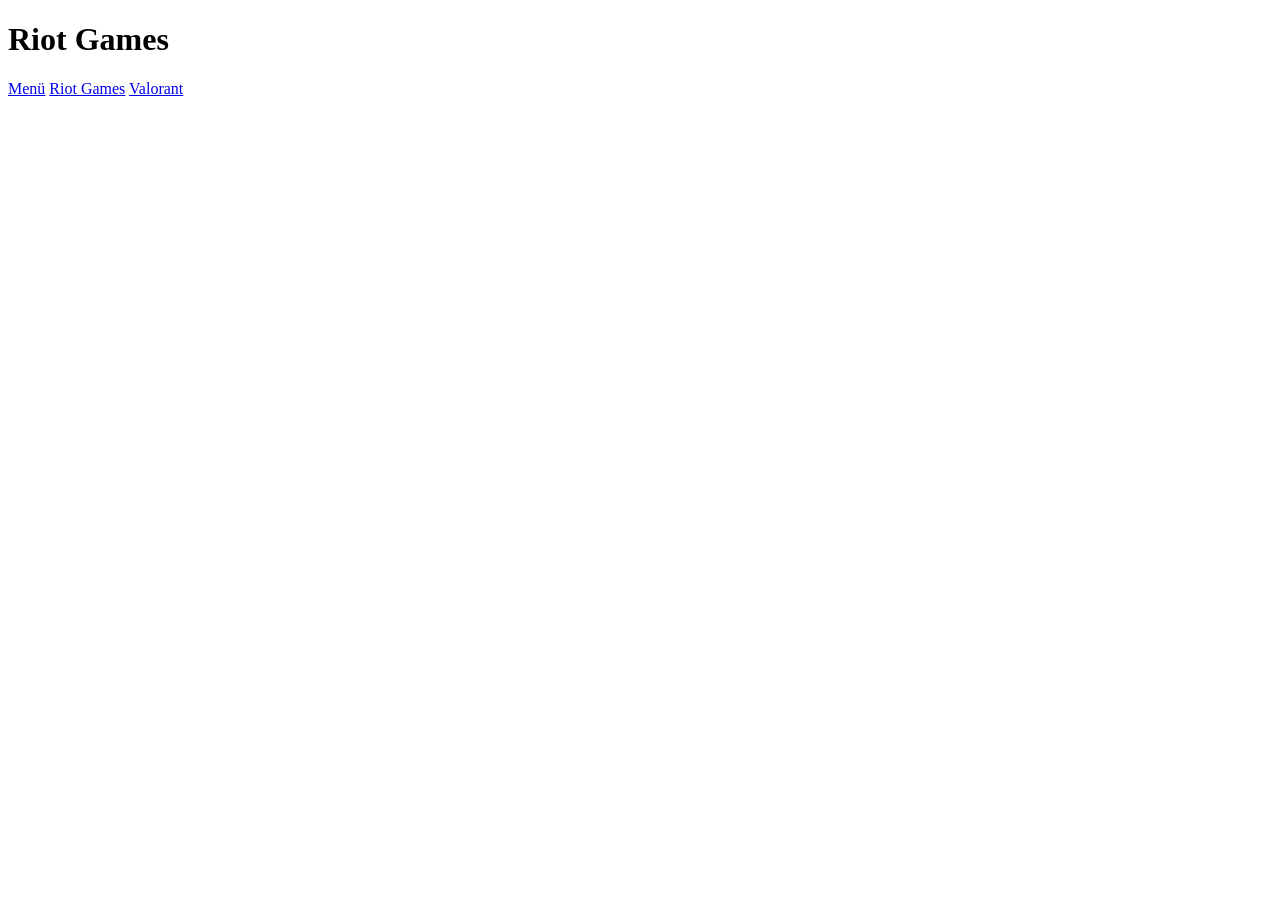
==== lol.html @ 8d5c3a53 "kezdet" ====
<!DOCTYPE html>
<html lang="hu">
<head>
    <meta charset="UTF-8">
    <meta name="viewport" content="width=device-width, initial-scale=1.0">
    <title>Közös munka</title>
</head>
<body>
    <main>
        <header>
            <h1>Riot Games</h1>
        </header>
        <nav>
            <a href="#">Menü</a>
            <a href="index.html">Riot Games</a>
            <a href="#">Valorant</a>
        </nav>
        <aside>
            <img src="" alt="">
        </aside>
        <article>
            <p>

            </p>
        </article>
        <aside>
            <img src="" alt="">
        </aside>
    </main>
</body>
</html>
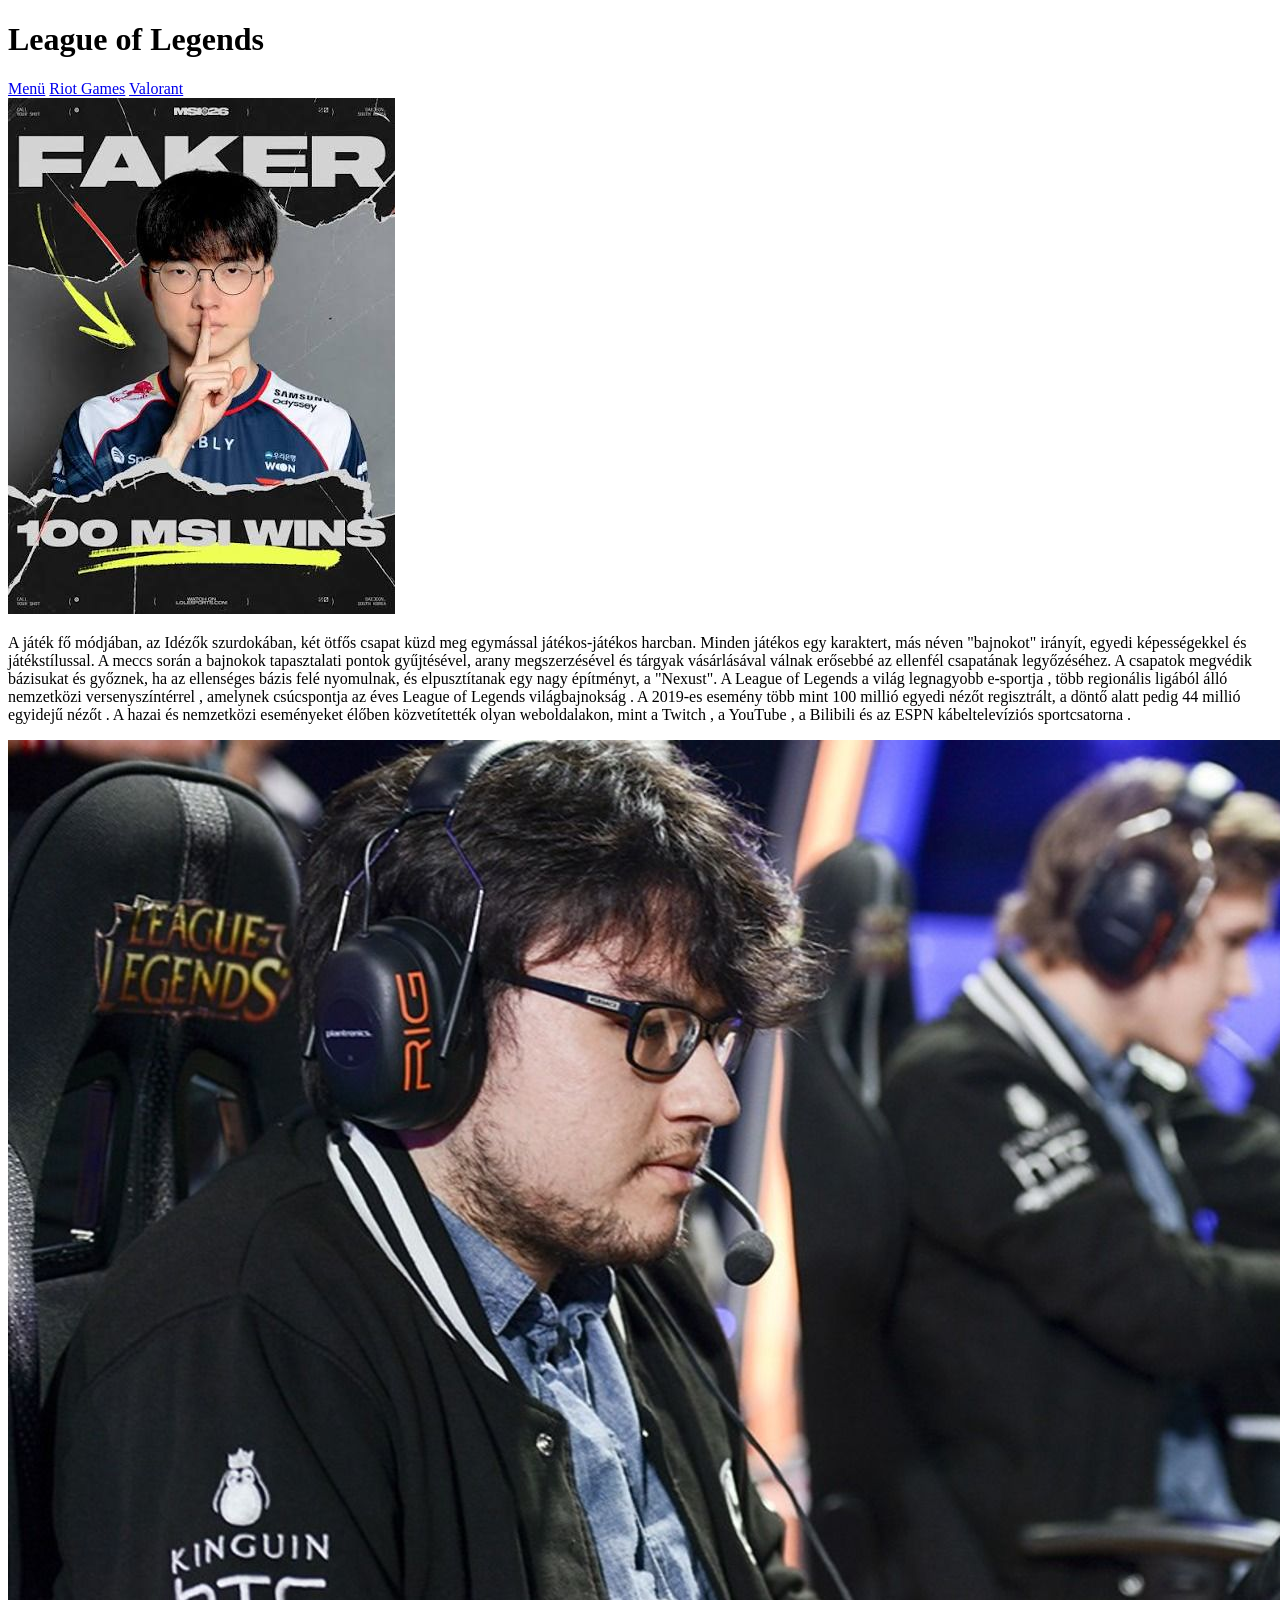
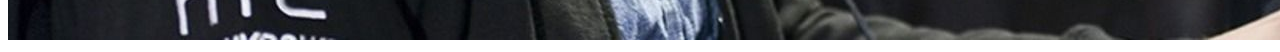
==== commit 22b2a064: "szöveg" ====
--- a/lol.html
+++ b/lol.html
@@ -4,11 +4,12 @@
     <meta charset="UTF-8">
     <meta name="viewport" content="width=device-width, initial-scale=1.0">
     <title>Közös munka</title>
+    <link rel="stylesheet" href="stilus.css">
 </head>
 <body>
     <main>
         <header>
-            <h1>Riot Games</h1>
+            <h1>League of Legends</h1>
         </header>
         <nav>
             <a href="#">Menü</a>
@@ -16,15 +17,15 @@
             <a href="#">Valorant</a>
         </nav>
         <aside>
-            <img src="" alt="">
+            <img src="pic3.jpg" alt="pic3">
         </aside>
         <article>
             <p>
-
+                A játék fő módjában, az Idézők szurdokában, két ötfős csapat küzd meg egymással játékos-játékos harcban. Minden játékos egy karaktert, más néven "bajnokot" irányít, egyedi képességekkel és játékstílussal. A meccs során a bajnokok tapasztalati pontok gyűjtésével, arany megszerzésével és tárgyak vásárlásával válnak erősebbé az ellenfél csapatának legyőzéséhez. A csapatok megvédik bázisukat és győznek, ha az ellenséges bázis felé nyomulnak, és elpusztítanak egy nagy építményt, a "Nexust". A League of Legends a világ legnagyobb e-sportja , több regionális ligából álló nemzetközi versenyszíntérrel , amelynek csúcspontja az éves League of Legends világbajnokság . A 2019-es esemény több mint 100 millió egyedi nézőt regisztrált, a döntő alatt pedig 44 millió egyidejű nézőt . A hazai és nemzetközi eseményeket élőben közvetítették olyan weboldalakon, mint a Twitch , a YouTube , a Bilibili és az ESPN kábeltelevíziós sportcsatorna .
             </p>
         </article>
         <aside>
-            <img src="" alt="">
+            <img src="pic4.jpg" alt="pic4">
         </aside>
     </main>
 </body>
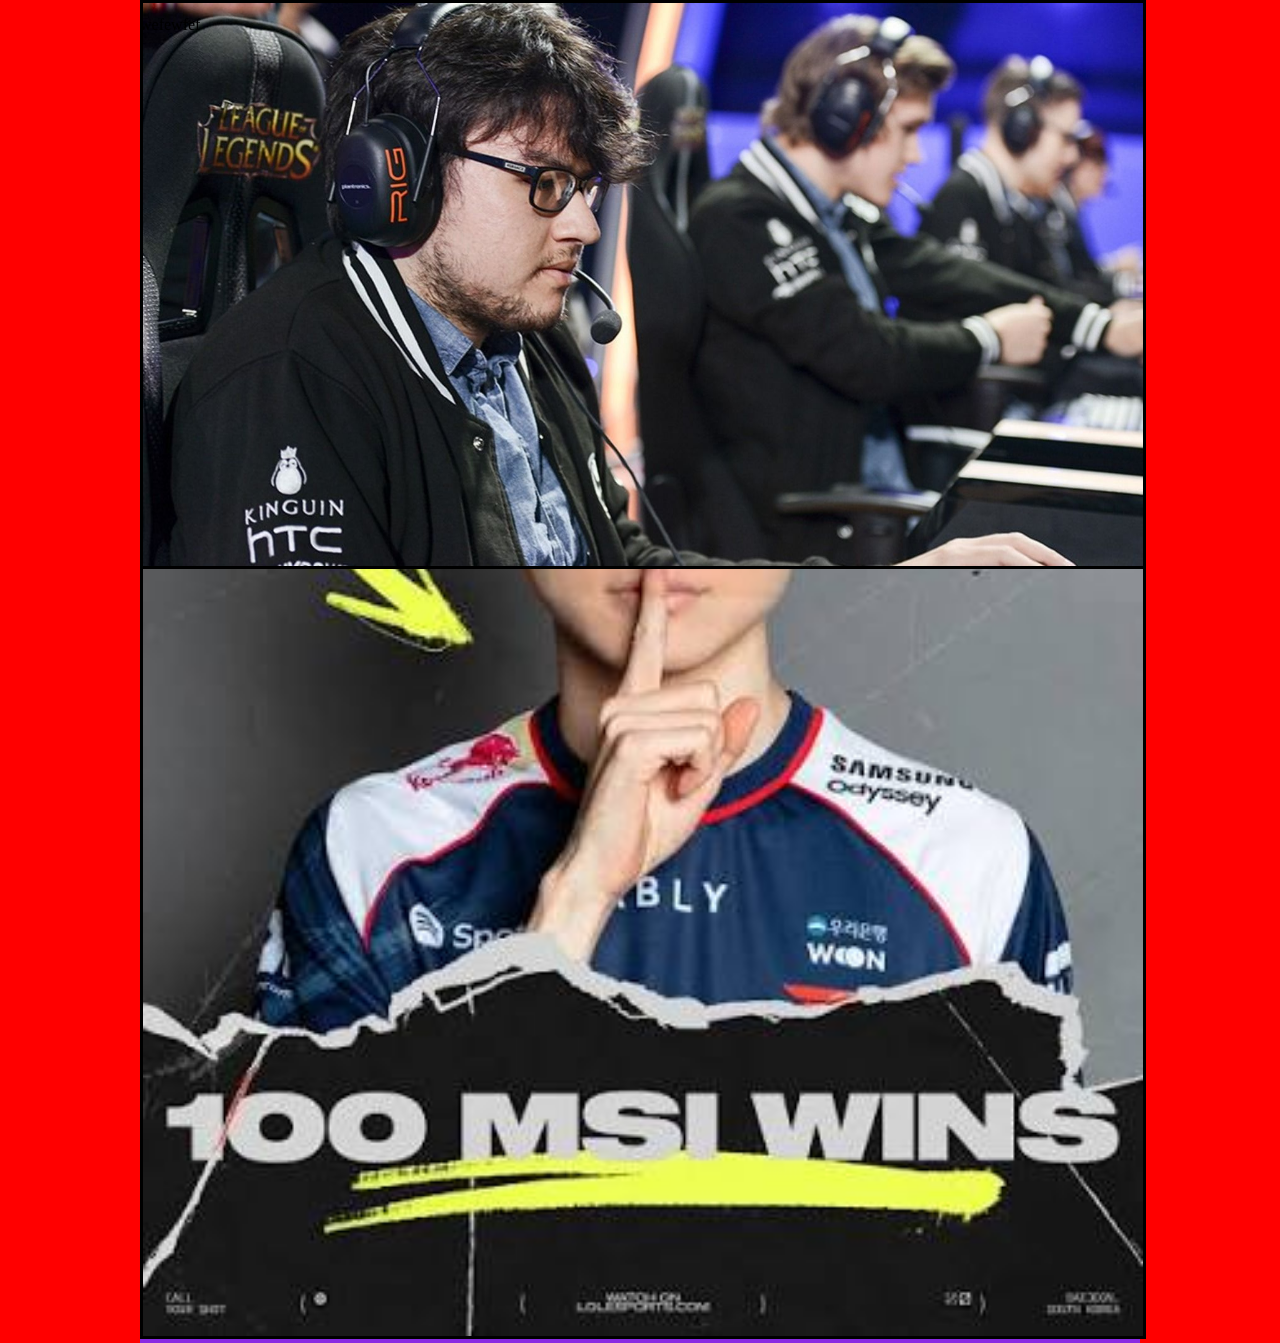
==== commit d20ac0c0: "stilus3" ====
--- a/lol.html
+++ b/lol.html
@@ -27,6 +27,9 @@
         <aside>
             <img src="pic4.jpg" alt="pic4">
         </aside>
+        <footer>
+            <p>wefewfef</p>
+        </footer>
     </main>
 </body>
 </html>
--- a/stilus.css
+++ b/stilus.css
@@ -0,0 +1,35 @@
+main{
+    background-color: blueviolet;
+    display: grid;
+    grid-template-columns: 1fr 2fr 1fr;
+    grid-template-areas: "h h h"
+                        "n n n"
+                        "as ar as"
+                        "f f f";
+}
+header{
+    text-align: center;
+    grid-area: h;
+}
+body{
+    background-color: red;
+    max-width: 1000px;
+    margin: auto;
+    
+}
+img{
+    width: 100%;
+    border: 3px solid black;
+}
+nav{
+    grid-area: n;
+}
+aside{
+    grid-area: as;
+}
+article{
+    grid-area: ar;
+}
+footer{
+    grid-area: f;
+}
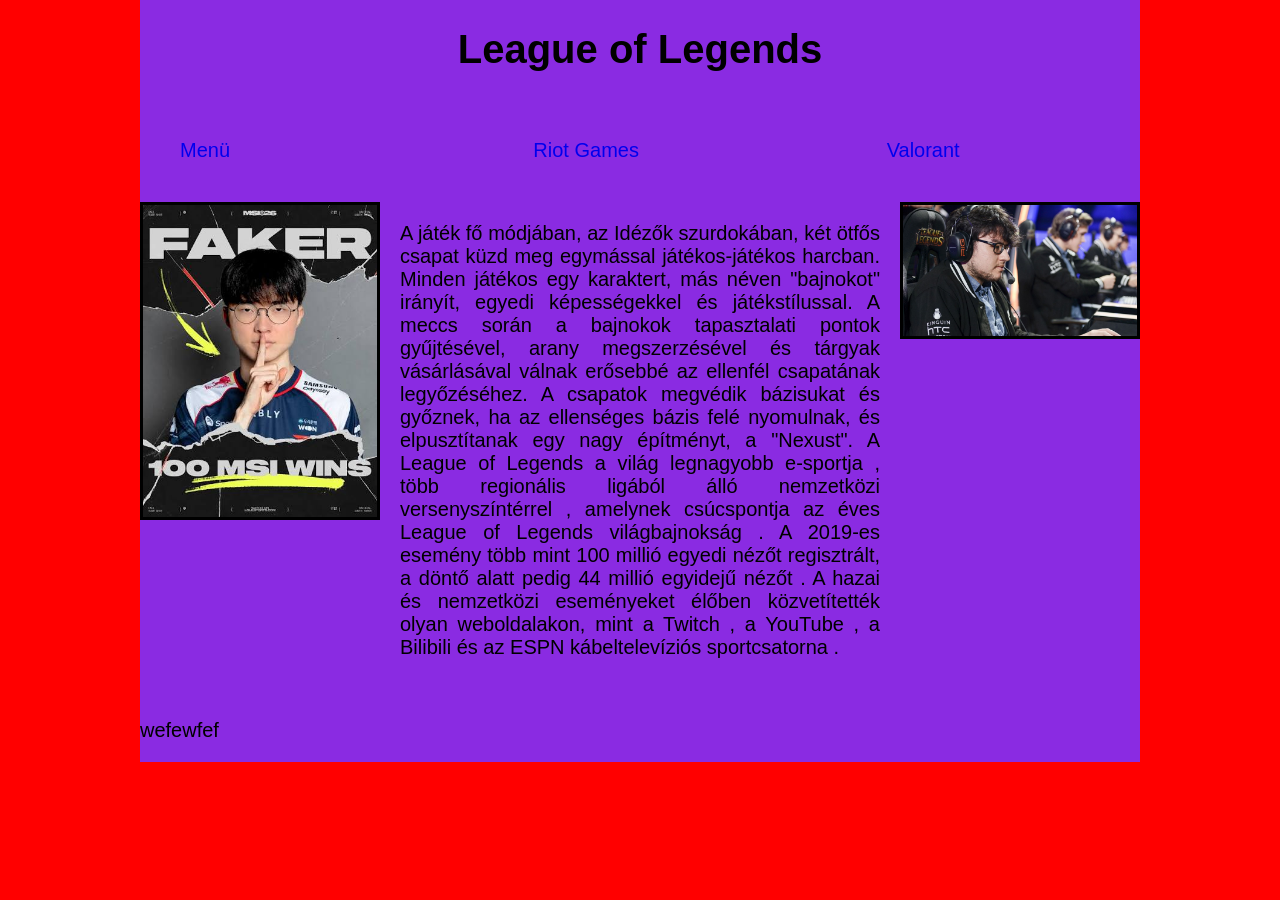
==== commit 4ac5f287: "igen" ====
--- a/lol.html
+++ b/lol.html
@@ -12,9 +12,14 @@
             <h1>League of Legends</h1>
         </header>
         <nav>
-            <a href="#">Menü</a>
-            <a href="index.html">Riot Games</a>
-            <a href="#">Valorant</a>
+            <ul>
+                <li> <a href="#">Menü</a></li>
+                <li> <a href="index.html">Riot Games</a></li>
+                <li><a href="#">Valorant</a></li>
+            </ul>
+           
+           
+            
         </nav>
         <aside>
             <img src="pic3.jpg" alt="pic3">
--- a/stilus.css
+++ b/stilus.css
@@ -1,11 +1,27 @@
+*{
+    box-sizing: border-box;
+}
 main{
     background-color: blueviolet;
+    text-align: justify;
+    font-size: 20px;
+    font-family: Arial, Helvetica, sans-serif;
     display: grid;
     grid-template-columns: 1fr 2fr 1fr;
     grid-template-areas: "h h h"
                         "n n n"
-                        "as ar as"
+                        "as1 ar as2"
                         "f f f";
+    gap: 20px;
+}
+nav ul{
+    display: grid;
+    grid-template-columns: 1fr 1fr 1fr;
+    gap: 100px;
+    list-style-type: none;
+}
+a{
+    text-decoration: none;
 }
 header{
     text-align: center;
@@ -24,12 +40,15 @@
 nav{
     grid-area: n;
 }
-aside{
-    grid-area: as;
+.aside1{
+    grid-area: as1;
+}
+.aside2{
+    grid-area: as2;
 }
 article{
     grid-area: ar;
 }
 footer{
     grid-area: f;
-}+}
